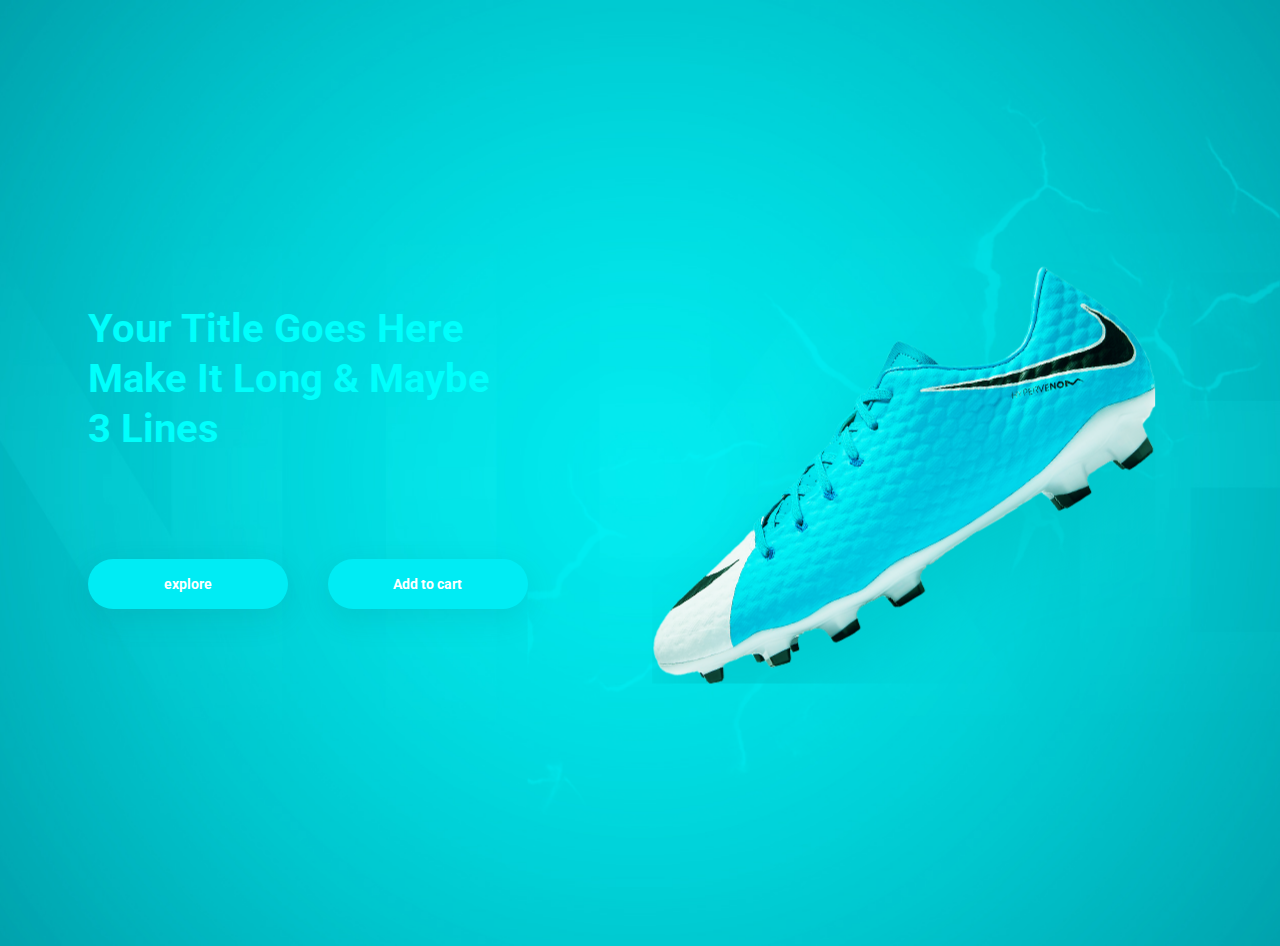
==== index.html @ 2523b428 "Загрузил впервые проект (18,12,20 20,30)" ====
<!DOCTYPE html>
<html lang="ru">
<head>
	<title>Главная</title>
	<meta http-equiv="Content-type" content="text/html;charset=UTF-8" />
	<meta name="format-detection" content="telephone=no">
	<meta http-equiv="X-UA-Compatible" content="IE=edge">
	<link rel="stylesheet" href="css/style.css">
	<link rel="stylesheet" href="css/custom.css">
	<link rel="shortcut icon" href="favicon.ico">
	<!-- <meta name="robots" content="noindex, nofollow" /> -->
	<!-- <meta name="viewport" content="width=device-width, initial-scale=1.0" /> -->
	<meta name="viewport" content="width=device-width, initial-scale=1.0, maximum-scale=1.0, user-scalable=0" />
</head>
<body>
	<div class="wrapper">
<header>
	<div class="container">
		<div class="header-body">
			
		</div>
	</div>
</header>

<div class="header__menu menu">
	<div class="menu__icon icon-menu">
		<span></span>
		<span></span>
		<span></span>
	</div>
	<nav class="menu__body">
		<ul class="menu-list">
			<li><a href="" class="menu__link"></a></li>
		</ul>
	</nav>
</div>

		<section class="section">
			<!-- *главный обьект -->
			<div class="section__content ibg">
				<img src="../img/fon1 v2.jpg" alt="" />
			 <!-- ограничивающий контейнер (именно внутри главного обьекта) -->
				<div class="section__container">
					<div class="section__body body-sector">
						<div class="body-sector__wrapper">
							<h1 class="body-sector__title">
								Your Title Goes Here Make It Long & Maybe  3 Lines
							</h1>
							<div class="body-sector__link link">
								<a href="#" class="link__defolt">explore</a>
								<a href="#" class="link__defolt">Add to cart</a>
							</div>
					</div>
					</div>
				</div>
			</div>
			<!-- *главный обьект с картинкой -->
			<div class="section__image">
				<img class="image" src="../img/fon1.1.png" alt="" />
				<img class="fuut" src="../img/shoe.png" alt="" />
			</div>
			<div class="section__circles circles">
				<span class="circles__object"></span>
				<span class="circles__object"></span>
				<span class="circles__object"></span>
				<span class="circles__object"></span>
				<span class="circles__object"></span>
				<span class="circles__object"></span>
				<span class="circles__object"></span>
				<span class="circles__object"></span>
				<span class="circles__object"></span>
				<span class="circles__object"></span>
				<span class="circles__object"></span>
				<span class="circles__object"></span>
			</div>
		</section>
<footer>
	<div class='container'>
		<div class="footer-body">
			
		</div>
	</div>
</footer>	</div>
<div class="popup popup-callback ms_1">
	<div class="popup-table table">
		<div class="cell">
			<div class="popup-content">
				<div class="popup-close"></div>
				<div class="popup__title"></div>
				<div class="popup__txt"></div>
				<form action="#" class="popup-form form">
					<div class="form-input">
						<input autocomplete="off" type="text" name="form[]" data-value="" class="input" />
					</div>
					<div class="form-input">
						<input autocomplete="off" type="text" name="form[]" data-value="" class="input req email" />
					</div>
					<div class="form-input">
						<input autocomplete="off" type="text" name="form[]" data-value="" class="input req" />
					</div>
					<div class="form-button">
						<button type="submit" class="form__btn btn fw"></button>
					</div>
				</form>
			</div>
		</div>
	</div>
</div>

<div class="popup popup-message ms_1">
	<div class="popup-table table">
		<div class="cell">
			<div class="popup-content">
				<div class="popup-close"></div>
				<div class="popup__title"></div>
				<div class="popup__txt">
					Lorem ipsum dolor sit amet, consectetur adipisicing elit. Deleniti quae nobis neque nam quidem. Dolorum repellendus, voluptatibus animi debitis! Similique dolorum facilis iusto atque laborum minima omnis ipsam rerum ab!
				</div>
			</div>
		</div>
	</div>
</div>


<div class="popup popup-video">
	<div class="popup-table table">
		<div class="cell">
			<div class="popup-close"></div>
			<div class="popup-video__value"></div>
		</div>
	</div>
</div>




<script src="https://code.jquery.com/jquery-3.3.1.min.js"></script>
<script src="js/vendors.js"></script>
<script src="js/main.js"></script>
<script src="js/custom.js" ></script>
</body>
</html>
---- css/style.css ----
@charset "UTF-8";
@import url("https://fonts.googleapis.com/css2?family=Roboto:wght@700&display=swap");
* {
  padding: 0px;
  margin: 0px;
  border: 0px;
}

*, *:before, *:after {
  -webkit-box-sizing: border-box;
  box-sizing: border-box;
}

:focus, :active {
  outline: none;
}

a:focus, a:active {
  outline: none;
}

aside, nav, footer, header, section {
  display: block;
}

html, body {
  height: 100%;
  margin: 0;
  padding: 0;
  min-width: 320px;
  position: relative;
  width: 100%;
  color: #000;
}

body {
  font-size: 100%;
  line-height: 1;
  font-size: 14px;
  font-family: "";
  -ms-text-size-adjust: 100%;
  -moz-text-size-adjust: 100%;
  -webkit-text-size-adjust: 100%;
}
body.lock {
  overflow: hidden;
}
@media (max-width: 767.98px) {
  body.lock {
    width: 100%;
    position: fixed;
    overflow: hidden;
  }
}

input, button, textarea {
  font-family: "";
}

input::-ms-clear {
  display: none;
}

button {
  cursor: pointer;
}

button::-moz-focus-inner {
  padding: 0;
  border: 0;
}

a, a:visited {
  text-decoration: none;
}

a:hover {
  text-decoration: none;
}

ul li {
  list-style: none;
}

img {
  vertical-align: top;
}

h1, h2, h3, h4, h5, h6 {
  font-weight: inherit;
  font-size: inherit;
}

.wrapper {
  width: 100%;
  min-height: 100%;
  overflow: hidden;
}
.container {
  max-width: 1366px;
  margin: 0 auto;
  width: 100%;
}
@media (max-width: 1378px) {
  .container {
    max-width: 970px;
  }
}
@media (max-width: 992.98px) {
  .container {
    max-width: 750px;
  }
}
@media (max-width: 767.98px) {
  .container {
    max-width: none;
    padding: 0 10px;
  }
}

.container2 {
  max-width: 1366px;
  margin: 0 auto;
  width: 100%;
}

/*!
 * baguetteBox.js
 * @author  feimosi
 * @version %%INJECT_VERSION%%
 * @url https://github.com/feimosi/baguetteBox.js
 */
#baguetteBox-overlay {
  display: none;
  opacity: 0;
  position: fixed;
  overflow: hidden;
  top: 0;
  left: 0;
  width: 100%;
  height: 100%;
  z-index: 1000000;
  background-color: #222;
  background-color: rgba(0, 0, 0, 0.8);
  -webkit-transition: opacity 0.5s ease;
  -o-transition: opacity 0.5s ease;
  transition: opacity 0.5s ease;
}
#baguetteBox-overlay.visible {
  opacity: 1;
}
#baguetteBox-overlay .full-image {
  display: inline-block;
  position: relative;
  width: 100%;
  height: 100%;
  text-align: center;
}
#baguetteBox-overlay .full-image figure {
  display: inline;
  margin: 0;
  height: 100%;
}
#baguetteBox-overlay .full-image img {
  display: inline-block;
  width: auto;
  height: auto;
  max-height: 100%;
  max-width: 100%;
  vertical-align: middle;
  -webkit-box-shadow: 0 0 8px rgba(0, 0, 0, 0.6);
          box-shadow: 0 0 8px rgba(0, 0, 0, 0.6);
}
#baguetteBox-overlay .full-image figcaption {
  display: block;
  position: absolute;
  bottom: 0;
  width: 100%;
  text-align: center;
  line-height: 1.8;
  white-space: normal;
  color: #ccc;
  background-color: #000;
  background-color: rgba(0, 0, 0, 0.6);
  font-family: sans-serif;
}
#baguetteBox-overlay .full-image:before {
  content: "";
  display: inline-block;
  height: 50%;
  width: 1px;
  margin-right: -1px;
}

#baguetteBox-slider {
  position: absolute;
  left: 0;
  top: 0;
  height: 100%;
  width: 100%;
  white-space: nowrap;
  -webkit-transition: left 0.4s ease, -webkit-transform 0.4s ease;
  transition: left 0.4s ease, -webkit-transform 0.4s ease;
  -o-transition: left 0.4s ease, transform 0.4s ease;
  transition: left 0.4s ease, transform 0.4s ease;
  transition: left 0.4s ease, transform 0.4s ease, -webkit-transform 0.4s ease;
}
#baguetteBox-slider.bounce-from-right {
  -webkit-animation: bounceFromRight 0.4s ease-out;
          animation: bounceFromRight 0.4s ease-out;
}
#baguetteBox-slider.bounce-from-left {
  -webkit-animation: bounceFromLeft 0.4s ease-out;
          animation: bounceFromLeft 0.4s ease-out;
}

@-webkit-keyframes bounceFromRight {
  0% {
    margin-left: 0;
  }
  50% {
    margin-left: -30px;
  }
  100% {
    margin-left: 0;
  }
}

@keyframes bounceFromRight {
  0% {
    margin-left: 0;
  }
  50% {
    margin-left: -30px;
  }
  100% {
    margin-left: 0;
  }
}
@-webkit-keyframes bounceFromLeft {
  0% {
    margin-left: 0;
  }
  50% {
    margin-left: 30px;
  }
  100% {
    margin-left: 0;
  }
}
@keyframes bounceFromLeft {
  0% {
    margin-left: 0;
  }
  50% {
    margin-left: 30px;
  }
  100% {
    margin-left: 0;
  }
}
.baguetteBox-button#previous-button, .baguetteBox-button#next-button {
  top: 50%;
  top: calc(50% - 30px);
  width: 44px;
  height: 60px;
}

.baguetteBox-button {
  position: absolute;
  cursor: pointer;
  outline: none;
  padding: 0;
  margin: 0;
  border: 0;
  border-radius: 15%;
  background-color: #323232;
  background-color: rgba(50, 50, 50, 0.5);
  color: #ddd;
  font: 1.6em sans-serif;
  -webkit-transition: background-color 0.4s ease;
  -o-transition: background-color 0.4s ease;
  transition: background-color 0.4s ease;
}
.baguetteBox-button:focus, .baguetteBox-button:hover {
  background-color: rgba(50, 50, 50, 0.9);
}
.baguetteBox-button#next-button {
  right: 2%;
}
.baguetteBox-button#previous-button {
  left: 2%;
}
.baguetteBox-button#close-button {
  top: 20px;
  right: 2%;
  right: calc(2% + 6px);
  width: 30px;
  height: 30px;
}
.baguetteBox-button svg {
  position: absolute;
  left: 0;
  top: 0;
}

/*
    Preloader
    Borrowed from http://tobiasahlin.com/spinkit/
*/
.baguetteBox-spinner {
  width: 40px;
  height: 40px;
  display: inline-block;
  position: absolute;
  top: 50%;
  left: 50%;
  margin-top: -20px;
  margin-left: -20px;
}

.baguetteBox-double-bounce1,
.baguetteBox-double-bounce2 {
  width: 100%;
  height: 100%;
  border-radius: 50%;
  background-color: #fff;
  opacity: 0.6;
  position: absolute;
  top: 0;
  left: 0;
  -webkit-animation: bounce 2s infinite ease-in-out;
          animation: bounce 2s infinite ease-in-out;
}

.baguetteBox-double-bounce2 {
  -webkit-animation-delay: -1s;
          animation-delay: -1s;
}

@-webkit-keyframes bounce {
  0%, 100% {
    -webkit-transform: scale(0);
            transform: scale(0);
  }
  50% {
    -webkit-transform: scale(1);
            transform: scale(1);
  }
}

@keyframes bounce {
  0%, 100% {
    -webkit-transform: scale(0);
            transform: scale(0);
  }
  50% {
    -webkit-transform: scale(1);
            transform: scale(1);
  }
}
.webui-popover-content {
  display: none;
}

.webui-popover-rtl {
  direction: rtl;
  text-align: right;
}

.webui-popover {
  position: absolute;
  top: 0;
  left: 0;
  z-index: 9999;
  display: none;
  min-width: 50px;
  min-height: 32px;
  max-width: 220px;
  padding: 1px;
  text-align: left;
  white-space: normal;
  background-clip: padding-box;
  background-color: #fff;
  color: #222222;
  line-height: 20px;
  font-size: 14px;
  border: 1px solid #b0b0b0;
}

.webui-popover-inner {
  padding: 10px 20px;
}

.webui-popover span {
  color: #b0b0b0;
}

.webui-popover.top,
.webui-popover.top-left,
.webui-popover.top-right {
  margin-top: -10px;
}

.webui-popover.right,
.webui-popover.right-top,
.webui-popover.right-bottom {
  margin-left: 10px;
}

.webui-popover.bottom,
.webui-popover.bottom-left,
.webui-popover.bottom-right {
  margin-top: 10px;
}

.webui-popover.left,
.webui-popover.left-top,
.webui-popover.left-bottom {
  margin-left: -10px;
}

.webui-popover.pop {
  -webkit-transform: scale(0.8);
  -ms-transform: scale(0.8);
      transform: scale(0.8);
  -webkit-transition: transform 0.15s cubic-bezier(0.3, 0, 0, 1.5);
  -o-transition: transform 0.15s cubic-bezier(0.3, 0, 0, 1.5);
  -webkit-transition: -webkit-transform 0.15s cubic-bezier(0.3, 0, 0, 1.5);
  transition: -webkit-transform 0.15s cubic-bezier(0.3, 0, 0, 1.5);
  transition: transform 0.15s cubic-bezier(0.3, 0, 0, 1.5);
  transition: transform 0.15s cubic-bezier(0.3, 0, 0, 1.5), -webkit-transform 0.15s cubic-bezier(0.3, 0, 0, 1.5);
  opacity: 0;
  filter: alpha(opacity=0);
}

.webui-popover.pop-out {
  -webkit-transition: 0.15s linear;
  -o-transition: 0.15s linear;
  transition: 0.15s linear;
  opacity: 0;
  filter: alpha(opacity=0);
}

.webui-popover.fade,
.webui-popover.fade-out {
  -webkit-transition: opacity 0.15s linear;
  -o-transition: opacity 0.15s linear;
  transition: opacity 0.15s linear;
  opacity: 0;
  filter: alpha(opacity=0);
}

.webui-popover.out {
  opacity: 0;
  filter: alpha(opacity=0);
}

.webui-popover.in {
  -webkit-transform: none;
  -ms-transform: none;
      transform: none;
  opacity: 1;
  filter: alpha(opacity=100);
}

.webui-popover .webui-popover-content {
  padding: 9px 14px;
  overflow: visible !important;
  display: block;
}

.webui-popover .webui-popover-content > div:first-child {
  width: 99%;
}

.webui-popover-inner .close {
  font-family: arial;
  margin: 8px 10px 0 0;
  float: right;
  font-size: 16px;
  font-weight: 700;
  line-height: 16px;
  color: #000;
  text-shadow: 0 1px 0 #fff;
  opacity: 0.2;
  filter: alpha(opacity=20);
  text-decoration: none;
}

.webui-popover-inner .close:hover,
.webui-popover-inner .close:focus {
  opacity: 0.5;
  filter: alpha(opacity=50);
}

.webui-popover-inner .close:after {
  content: "×";
  width: 0.8em;
  height: 0.8em;
  padding: 4px;
  position: relative;
}

.webui-popover-title {
  padding: 8px 14px;
  margin: 0;
  font-size: 14px;
  font-weight: 700;
  line-height: 18px;
  background-color: #fff;
  border-bottom: 1px solid #f2f2f2;
  border-radius: 5px 5px 0 0;
}

.webui-popover-content {
  padding: 9px 14px;
  overflow: auto;
  display: none;
}

.webui-popover-inverse {
  background-color: #333;
  color: #eee;
}

.webui-popover-inverse .webui-popover-title {
  background: #333;
  border-bottom: 1px solid #3b3b3b;
  color: #eee;
}

.webui-no-padding .webui-popover-content {
  padding: 0;
}

.webui-no-padding .list-group-item {
  border-right: none;
  border-left: none;
}

.webui-no-padding .list-group-item:first-child {
  border-top: 0;
}

.webui-no-padding .list-group-item:last-child {
  border-bottom: 0;
}

.webui-popover > .webui-arrow,
.webui-popover > .webui-arrow:after {
  position: absolute;
  display: block;
  width: 0;
  height: 0;
  border-color: transparent;
  border-style: solid;
}

.webui-popover > .webui-arrow {
  border-width: 11px;
}

.webui-popover > .webui-arrow:after {
  border-width: 10px;
  content: "";
}

.webui-popover.top > .webui-arrow,
.webui-popover.top-right > .webui-arrow,
.webui-popover.top-left > .webui-arrow {
  bottom: -11px;
  left: 50%;
  margin-left: -11px;
  border-top-color: #fff;
  border-top-color: #b0b0b0;
  border-bottom-width: 0;
}

.webui-popover.top > .webui-arrow:after,
.webui-popover.top-right > .webui-arrow:after,
.webui-popover.top-left > .webui-arrow:after {
  content: " ";
  bottom: 1px;
  margin-left: -10px;
  border-top-color: #fff;
  border-bottom-width: 0;
}

.webui-popover.right > .webui-arrow,
.webui-popover.right-top > .webui-arrow,
.webui-popover.right-bottom > .webui-arrow {
  top: 50%;
  left: -11px;
  margin-top: -11px;
  border-left-width: 0;
  border-right-color: #fff;
  border-right-color: #b0b0b0;
}

.webui-popover.right > .webui-arrow:after,
.webui-popover.right-top > .webui-arrow:after,
.webui-popover.right-bottom > .webui-arrow:after {
  content: " ";
  left: 1px;
  bottom: -10px;
  border-left-width: 0;
  border-right-color: #fff;
}

.webui-popover.bottom > .webui-arrow,
.webui-popover.bottom-right > .webui-arrow,
.webui-popover.bottom-left > .webui-arrow {
  top: -11px;
  left: 50%;
  margin-left: -11px;
  border-bottom-color: #fff;
  border-bottom-color: #b0b0b0;
  border-top-width: 0;
}

.webui-popover.bottom > .webui-arrow:after,
.webui-popover.bottom-right > .webui-arrow:after,
.webui-popover.bottom-left > .webui-arrow:after {
  content: " ";
  top: 1px;
  margin-left: -10px;
  border-bottom-color: #fff;
  border-top-width: 0;
}

.webui-popover.left > .webui-arrow,
.webui-popover.left-top > .webui-arrow,
.webui-popover.left-bottom > .webui-arrow {
  top: 50%;
  right: -11px;
  margin-top: -11px;
  border-right-width: 0;
  border-left-color: #fff;
  border-left-color: #b0b0b0;
}

.webui-popover.left > .webui-arrow:after,
.webui-popover.left-top > .webui-arrow:after,
.webui-popover.left-bottom > .webui-arrow:after {
  content: " ";
  right: 1px;
  border-right-width: 0;
  border-left-color: #fff;
  bottom: -10px;
}

.webui-popover-inverse.top > .webui-arrow,
.webui-popover-inverse.top-left > .webui-arrow,
.webui-popover-inverse.top-right > .webui-arrow,
.webui-popover-inverse.top > .webui-arrow:after,
.webui-popover-inverse.top-left > .webui-arrow:after,
.webui-popover-inverse.top-right > .webui-arrow:after {
  border-top-color: #333;
}

.webui-popover-inverse.right > .webui-arrow,
.webui-popover-inverse.right-top > .webui-arrow,
.webui-popover-inverse.right-bottom > .webui-arrow,
.webui-popover-inverse.right > .webui-arrow:after,
.webui-popover-inverse.right-top > .webui-arrow:after,
.webui-popover-inverse.right-bottom > .webui-arrow:after {
  border-right-color: #333;
}

.webui-popover-inverse.bottom > .webui-arrow,
.webui-popover-inverse.bottom-left > .webui-arrow,
.webui-popover-inverse.bottom-right > .webui-arrow,
.webui-popover-inverse.bottom > .webui-arrow:after,
.webui-popover-inverse.bottom-left > .webui-arrow:after,
.webui-popover-inverse.bottom-right > .webui-arrow:after {
  border-bottom-color: #333;
}

.webui-popover-inverse.left > .webui-arrow,
.webui-popover-inverse.left-top > .webui-arrow,
.webui-popover-inverse.left-bottom > .webui-arrow,
.webui-popover-inverse.left > .webui-arrow:after,
.webui-popover-inverse.left-top > .webui-arrow:after,
.webui-popover-inverse.left-bottom > .webui-arrow:after {
  border-left-color: #333;
}

.webui-popover i.icon-refresh:before {
  content: "";
}

.webui-popover i.icon-refresh {
  display: block;
  width: 30px;
  height: 30px;
  font-size: 20px;
  top: 50%;
  left: 50%;
  position: absolute;
  margin-left: -15px;
  margin-right: -15px;
  background: url(../img/loading.gif) no-repeat;
}

@-webkit-keyframes rotate {
  100% {
    -webkit-transform: rotate(360deg);
  }
}
@keyframes rotate {
  100% {
    -webkit-transform: rotate(360deg);
            transform: rotate(360deg);
  }
}
.webui-popover-backdrop {
  background-color: rgba(0, 0, 0, 0.65);
  width: 100%;
  height: 100%;
  position: fixed;
  top: 0;
  left: 0;
  z-index: 9998;
}

.webui-popover .dropdown-menu {
  display: block;
  position: relative;
  top: 0;
  border: none;
  -webkit-box-shadow: none;
          box-shadow: none;
  float: none;
}

.popup {
  -webkit-overflow-scrolling: touch;
  background-color: rgba(0, 0, 0, 0.8);
  display: none;
  position: fixed !important;
  top: 0px;
  left: 0;
  width: 100%;
  height: 100%;
  overflow: auto;
  z-index: 100;
}
.popup.active .popup-content {
  -ms-transform: scale(1);
  -webkit-transform: scale(1);
  transform: scale(1);
}
.popup.show {
  display: block;
}
.popup.show .popup-content {
  -ms-transform: scale(1);
  -webkit-transform: scale(1);
  transform: scale(1);
}

.popup-table {
  height: 100%;
  table-layout: fixed;
}
.popup-table > .cell {
  height: 100%;
  vertical-align: middle;
  padding: 30px 10px;
}

.popup-content {
  -ms-transform: scale(0);
  -webkit-transform: scale(0);
  transform: scale(0);
  -webkit-transition: all 0.3s ease 0s;
  -o-transition: all 0.3s ease 0s;
  transition: all 0.3s ease 0s;
  position: relative;
  max-width: 500px;
  margin: 0px auto;
  background-color: #fff;
}

.popup-close {
  width: 15px;
  height: 15px;
  position: absolute;
  top: 0px;
  right: 0px;
  cursor: pointer;
  background: url("../img/icons/close.png") 0 0 no-repeat;
}

.popup-video .popup-close {
  width: 40px;
  height: 40px;
  background-color: #000;
  top: 0;
  right: 0;
}

.popup-video__value {
  max-width: 99%;
  height: 99%;
  border: none;
}
.popup-video__value iframe {
  position: fixed;
  top: 50%;
  left: 50%;
  width: 100%;
  min-height: 100%;
  height: auto;
  -webkit-transform: translateX(-50%) translateY(-50%);
      -ms-transform: translateX(-50%) translateY(-50%);
          transform: translateX(-50%) translateY(-50%);
  background-size: cover;
}

.popup__txt {
  font-size: 20px;
  padding: 50px;
}

/*
	.header-menu__icon{
		display: block;
		position: absolute;
		top: 18px;
		right: 10px;
		width:30px;
		height: 18px;
		cursor: pointer;
		z-index: 5;
		span{@include anim(0.3s,0s);top: 8px;left: 0px;position: absolute;width: 100%;height: 2px;background-color: #000;
			&:first-child{top: 0px;}
			&:last-child{top: auto;bottom: 0px;}
		}
		&.active{
			span{@include scale(0);
				&:first-child{@include rotate(-45deg);top: 8px;}
				&:last-child{@include rotate(45deg);bottom: 8px;}
			}
		}
	}
*/
.body-sector__wrapper {
  padding: 304px 0px 337px 0px;
}
@media (min-width: 767.98px) {
  .body-sector__wrapper {
    max-width: 440px;
    margin: 0px 0px 0px auto;
  }
}
.body-sector__title {
  font-family: Roboto;
  font-size: 40px;
  font-weight: bold;
  font-stretch: normal;
  font-style: normal;
  line-height: 1.25;
  letter-spacing: normal;
  text-align: left;
  color: #00fffc;
  margin: 0px 0px 105px 0px;
  max-width: 410px;
}
.link {
  display: -webkit-box;
  display: -ms-flexbox;
  display: flex;
  font-size: 0;
  -webkit-box-pack: justify;
      -ms-flex-pack: justify;
          justify-content: space-between;
}
.link__defolt {
  display: -webkit-box;
  display: -ms-flexbox;
  display: flex;
  font-size: 0;
  -webkit-box-pack: center;
      -ms-flex-pack: center;
          justify-content: center;
  -webkit-box-align: center;
      -ms-flex-align: center;
          align-items: center;
  font-family: Roboto;
  font-size: 14px;
  font-weight: bold;
  font-stretch: normal;
  font-style: normal;
  line-height: 3.21;
  letter-spacing: normal;
  text-align: center;
  color: #ffffff;
  width: 200px;
  height: 50px;
  border-radius: 25px;
  -webkit-box-shadow: 0px 10px 30px 0 rgba(20, 108, 113, 0.15);
          box-shadow: 0px 10px 30px 0 rgba(20, 108, 113, 0.15);
  background-color: #00ecf4;
}
.link__defolt:hover {
  -webkit-box-shadow: 0px 10px 30px 0 rgba(20, 108, 113, 0.15);
          box-shadow: 0px 10px 30px 0 rgba(20, 108, 113, 0.15);
  border: solid 2px #ffffff;
  background-color: rgba(20, 108, 113, 0.15);
  -webkit-transition: all 0.3s ease 0s;
  -o-transition: all 0.3s ease 0s;
  transition: all 0.3s ease 0s;
}
.circles__object {
  width: 22px;
  height: 22px;
  position: absolute;
  border-radius: 50%;
  -webkit-animation: scale-up-centerq 10s ease infinite both;
          animation: scale-up-centerq 10s ease infinite both;
}
@-webkit-keyframes scale-up-centerq {
  0% {
    border: solid 6px #00fffc;
    -webkit-transform: scale(1);
            transform: scale(1);
  }
  100% {
    -webkit-transform: scale(5);
            transform: scale(5);
    border: solid 0.8px #00fffc;
  }
}
@keyframes scale-up-centerq {
  0% {
    border: solid 6px #00fffc;
    -webkit-transform: scale(1);
            transform: scale(1);
  }
  100% {
    -webkit-transform: scale(5);
            transform: scale(5);
    border: solid 0.8px #00fffc;
  }
}

.section {
  position: relative;
}
@media (min-width: 767.98px) {
  .section {
    display: -webkit-box;
    display: -ms-flexbox;
    display: flex;
  }
}
.section__circles {
  position: absolute;
  width: 100%;
  height: 100%;
}
.section__content {
  -webkit-box-flex: 0;
      -ms-flex: 0 0 100%;
          flex: 0 0 100%;
}
.section__container {
  max-width: 1378px;
  margin: 0 auto;
  padding: 0px 6px;
}
@media (min-width: 767.98px) {
  .section__body {
    width: 41.14%;
  }
}
@media (min-width: 767.98px) {
  .section__image {
    position: relative;
    -webkit-box-flex: 0;
        -ms-flex: 0 0 calc(((100vw - 12px) * 0.5886) + 6px);
            flex: 0 0 calc(((100vw - 12px) * 0.5886) + 6px);
    padding: 0 0 0% 0;
    -webkit-transform: translate(-100%, 0px);
        -ms-transform: translate(-100%, 0px);
            transform: translate(-100%, 0px);
  }
  .section__image .fuut {
    position: absolute;
    top: 50%;
    left: 50%;
    -webkit-transform: translate(-50%, -50%);
        -ms-transform: translate(-50%, -50%);
            transform: translate(-50%, -50%);
    max-width: 100%;
  }
  .section__image .fuut img {
    max-width: 100%;
  }
}
@media (min-width: 1378px) {
  .section__image {
    -webkit-box-flex: 0;
        -ms-flex: 0 0 calc(50vw - (-0.0886) * (1378px - 12px));
            flex: 0 0 calc(50vw - (-0.0886) * (1378px - 12px));
  }
}
.section__image .image {
  max-width: 100%;
  -webkit-animation: heartbeat 60s cubic-bezier(0.175, 0.885, 0.32, 1.275) infinite both;
  animation: heartbeat 60s cubic-bezier(0.175, 0.885, 0.32, 1.275) infinite both;
}
@-webkit-keyframes heartbeat {
  from {
    -webkit-transform: scale(1);
    transform: scale(1);
    -webkit-transform-origin: center center;
    transform-origin: center center;
    -webkit-animation-timing-function: ease-out;
    animation-timing-function: ease-out;
  }
  10% {
    -webkit-transform: scale(0.91);
    transform: scale(0.91);
    -webkit-animation-timing-function: ease-in;
    animation-timing-function: ease-in;
  }
  17% {
    -webkit-transform: scale(0.98);
    transform: scale(0.98);
    -webkit-animation-timing-function: ease-out;
    animation-timing-function: ease-out;
  }
  33% {
    -webkit-transform: scale(0.87);
    transform: scale(0.87);
    -webkit-animation-timing-function: ease-in;
    animation-timing-function: ease-in;
  }
  45% {
    -webkit-transform: scale(1);
    transform: scale(1);
    -webkit-animation-timing-function: ease-out;
    animation-timing-function: ease-out;
  }
}
@keyframes heartbeat {
  from {
    -webkit-transform: scale(1);
    transform: scale(1);
    -webkit-transform-origin: center center;
    transform-origin: center center;
    -webkit-animation-timing-function: ease-out;
    animation-timing-function: ease-out;
  }
  10% {
    -webkit-transform: scale(0.91);
    transform: scale(0.91);
    -webkit-animation-timing-function: ease-in;
    animation-timing-function: ease-in;
  }
  17% {
    -webkit-transform: scale(0.98);
    transform: scale(0.98);
    -webkit-animation-timing-function: ease-out;
    animation-timing-function: ease-out;
  }
  33% {
    -webkit-transform: scale(0.87);
    transform: scale(0.87);
    -webkit-animation-timing-function: ease-in;
    animation-timing-function: ease-in;
  }
  45% {
    -webkit-transform: scale(1);
    transform: scale(1);
    -webkit-animation-timing-function: ease-out;
    animation-timing-function: ease-out;
  }
}
@media (min-width: 767.98px) {
  .section__image .image {
    position: absolute;
    width: 100%;
    height: 100%;
    top: 0;
    left: 0;
    -o-object-fit: cover;
       object-fit: cover;
  }
}

.form-row {
  display: -webkit-box;
  display: -ms-flexbox;
  display: flex;
  font-size: 0;
  margin: 0px -15px;
}

.form__column {
  padding: 0px 15px;
}

.btn {
  display: inline-block;
  padding: 0px 0px;
}
.btn.fw {
  width: 100%;
}

.select-block {
  position: relative;
}

.select__label {
  z-index: 2;
  position: absolute;
  top: -8px;
  background-color: #f7f7f7;
  padding: 0 5px;
  color: #979797;
  font-weight: 600;
  font-size: 13px;
  line-height: 16px;
  left: 20px;
}

.select {
  position: relative;
  cursor: pointer;
}
.select .select-title {
  z-index: 1;
  width: 100%;
  height: 55px;
  border: 1px solid #dedede;
  position: relative;
  background-color: #fff;
}
.select .select-title__arrow {
  position: absolute;
  top: 0;
  right: 0px;
  width: 45px;
  height: 100%;
  background: url("../img/icons/select-arrow.svg") center no-repeat;
}
.select .select-title__value {
  color: #000;
  font-weight: 700;
  font-size: 18px;
  line-height: 53px;
  display: block;
  overflow: hidden;
  padding: 0 45px 0 25px;
  white-space: nowrap;
  text-transform: none;
  -o-text-overflow: ellipsis;
     text-overflow: ellipsis;
}
.select .select-options {
  position: absolute;
  z-index: 10;
  top: 54px;
  display: none;
  overflow: hidden;
  min-width: 100%;
  background-color: #fff;
  border: 1px solid #dedede;
  padding: 10px 20px 10px 25px;
}
.select .select-options-scroll {
  max-height: 80px;
  overflow: auto;
}
.select .select-options-list {
  padding: 0px 0px 0px 0px;
}
.select .select-options__value {
  color: #000;
  font-size: 20px;
  margin: 0px 0px 15px 0px;
}
.select .select-options__value:last-child {
  margin: 0px 0px 0px 0px;
}
.select .select-options__value:hover {
  color: #000;
}
input[type=text], input[type=email], input[type=tel], textarea {
  -webkit-appearance: none;
  -moz-appearance: none;
  appearance: none;
}

.input {
  border: 1px solid #000;
  height: 50px;
  border-radius: 0 !important;
  margin: 0px 0px 20px 0px;
  width: 100%;
  display: block;
  padding: 0px 20px;
}
.input.err {
  border: 1px solid red;
}

textarea.input {
  resize: none;
  padding: 0px 0px;
}

.check {
  position: relative;
  padding-left: 25px;
  color: #5f5f5f;
  line-height: 18px;
  cursor: pointer;
}
.check input {
  display: none;
}
.check:before {
  content: "";
  left: 0;
  top: 0;
  width: 18px;
  height: 18px;
  border: 1px solid #a3a3a3;
  position: absolute;
}
.check.active:before {
  background: #000;
}

.option {
  position: relative;
  cursor: pointer;
  padding-left: 25px;
  line-height: 16px;
  margin-bottom: 10px;
  font-size: 15px;
  font-weight: 300;
}
.option:last-child {
  margin-bottom: 0px;
}
.option input {
  display: none;
}
.option:before {
  position: absolute;
  left: 0;
  top: 0;
  width: 16px;
  height: 16px;
  content: "";
  border: 1px solid #7f7f7f;
  border-radius: 50%;
}
.option.active:before {
  background: #000;
}

.rating-block {
  display: table;
  font-size: 0;
}

.rating {
  display: inline-block;
  position: relative;
  vertical-align: middle;
}
.rating.edit .star {
  cursor: pointer;
}
.rating .star {
  width: 17px;
  height: 14px;
  display: inline-block;
  position: relative;
  z-index: 3;
}

.rating__line {
  position: absolute;
  width: 85px;
  height: 14px;
  top: 0;
  left: 0;
  background: url("../img/icons/bg_rating.svg") 0 0 no-repeat;
  z-index: 1;
  background-size: 85px 100%;
}

.rating__activeline {
  position: absolute;
  width: 0px;
  height: 14px;
  top: 0;
  left: 0;
  background: url("../img/icons/bg_rating_active.svg") 0 0 no-repeat;
  z-index: 2;
  background-size: 85px 100%;
}

.rating__value {
  display: inline-block;
  color: #1b3139;
  font-size: 14px;
  line-height: 13px;
  vertical-align: middle;
}

.quantity {
  position: relative;
  width: 73px;
  height: 47px;
  border: 1px solid #cfcfcf;
  background-color: #ffffff;
}

.quantity__input {
  height: 45px;
  width: 50px;
  text-align: center;
  color: #101010;
  font-weight: 300;
}

.quantity__btn {
  position: absolute;
  top: 11px;
  right: 15px;
  cursor: pointer;
}
.quantity__btn:before {
  font-size: 25px;
  display: inline-block;
  line-height: 10px;
  color: #a9a9a9;
}
.quantity__btn:hover:before {
  color: #da0005;
}
.quantity__btn.dwn {
  top: 25px;
}

.category-params-item-price-table {
  margin-bottom: 25px;
}
.category-params-item-price-table .cell:first-child {
  padding-right: 15px;
  position: relative;
}
.category-params-item-price-table .cell:first-child:after {
  content: "-";
  position: absolute;
  right: -4px;
  top: 8px;
  font-size: 20px;
}
.category-params-item-price-table .cell:last-child {
  padding-left: 15px;
}
.category-params-item-price-table .cell input {
  height: 37px;
  border: 2px solid #393939;
  background-color: #ffffff;
  text-align: center;
  font-size: 12px;
  color: #393939;
  font-weight: 500;
  width: 100%;
}

.category-params-item-price-range {
  margin: 0 12px 40px 12px;
  background-color: #c9cecf;
  height: 2px;
  position: relative;
}
.category-params-item-price-range .ui-slider-range {
  background-color: #000;
  height: 2px;
  position: relative;
}
.category-params-item-price-range .ui-slider-handle {
  width: 23px;
  height: 28px;
  border: 3px solid #fbfbfb;
  background-color: #ea5922;
  display: block;
  position: absolute;
  top: -14px;
  margin-left: -12px;
  cursor: pointer;
}
.category-params-item-price-range .ui-slider-handle span {
  position: absolute;
  bottom: -18px;
  left: 50%;
  width: 50px;
  text-align: center;
  font-size: 10px;
  margin-left: -25px;
  font-weight: 500;
  color: #94a6aa;
}

.form__info {
  position: absolute;
  width: 60px;
  height: 60px;
  right: 0;
  top: 0;
  line-height: 60px;
  text-align: center;
  color: #888;
  z-index: 2;
  font-size: 14px;
}
@media (max-width: 767.98px) {
  .form__info {
    width: 50px;
    height: 50px;
    line-height: 50px;
  }
}

.form-range-line {
  position: relative;
  height: 5px;
  border-radius: 0 0 4px 4px;
  background-color: #e0e0e0;
  margin: -2px 0px 0px 0px;
}
.form-range-line .ui-slider-range {
  background-color: #093454;
  height: 5px;
  position: absolute;
  top: 0;
  left: 0;
  border-radius: 0 0 4px 4px;
}
.form-range-line .ui-slider-handle {
  background: url("../img/icons/range.svg") 0 0 no-repeat;
  width: 28px;
  height: 28px;
  position: absolute;
  margin: -9px 0px 0px -14px;
  top: 0;
  left: 0;
  cursor: pointer;
}
.form-range-line .ui-state-hover {
  background: url("../img/icons/range_a.svg") 0 0 no-repeat;
}

.form-range-values {
  display: -webkit-box;
  display: -ms-flexbox;
  display: flex;
  font-size: 0;
  -webkit-box-pack: justify;
      -ms-flex-pack: justify;
          justify-content: space-between;
  padding: 14px 0px 0px 0px;
}

.form-range-values__item {
  font-size: 12px;
  color: #888;
}

.row:after {
  display: block;
  content: "";
  clear: both;
}

.rub:after {
  content: "₽";
}

.noselect {
  -webkit-touch-callout: none;
  -webkit-user-select: none;
  -moz-user-select: none;
  -ms-user-select: none;
  user-select: none;
}

ol.counter {
  list-style-type: none;
  counter-reset: item;
}
ol.counter li {
  position: relative;
  padding: 0px 0px 0px 45px;
}
ol.counter li:before {
  counter-increment: item;
  content: counter(item);
  position: absolute;
  left: 0;
  top: 0;
  color: #818181;
  font-size: 14px;
  font-weight: 700;
  text-align: center;
  line-height: 26px;
  border-radius: 50%;
  width: 28px;
  height: 28px;
  border: 1px solid #4274bb;
}

.ellipsis {
  display: block;
  overflow: hidden;
  width: 100%;
  white-space: nowrap;
  -o-text-overflow: ellipsis;
     text-overflow: ellipsis;
}

.es {
  overflow: hidden;
  white-space: nowrap;
  -o-text-overflow: ellipsis;
     text-overflow: ellipsis;
}

.table {
  display: table;
  font-size: 0;
  width: 100%;
}

.trow {
  display: table-row;
}

.cell {
  display: table-cell;
}
.cell.full {
  width: 100%;
}

.ibg {
  background-position: center;
  background-size: cover;
  background-repeat: no-repeat;
}
.ibg img {
  display: none;
}

.video {
  position: relative;
  overflow: hidden;
  height: 0;
  padding-bottom: 56.25%;
}
.video video, .video iframe, .video object, .video embed {
  position: absolute;
  top: 0;
  left: 0;
  width: 100%;
  height: 100%;
}

.videobg video, .videobg iframe, .videobg object, .videobg embed {
  position: fixed;
  top: 50%;
  left: 50%;
  min-width: 100%;
  min-height: 100%;
  width: auto;
  height: auto;
  z-index: -100;
  -webkit-transform: translateX(-50%) translateY(-50%);
      -ms-transform: translateX(-50%) translateY(-50%);
          transform: translateX(-50%) translateY(-50%);
  background-size: cover;
}

.moretext {
  overflow: hidden;
}

.moretext__more {
  cursor: pointer;
}
.moretext__more i {
  font-style: normal;
}
.moretext__more i:first-child {
  display: block;
}
.moretext__more i:last-child {
  display: none;
}
.moretext__more.active i {
  font-style: normal;
}
.moretext__more.active i:first-child {
  display: none;
}
.moretext__more.active i:last-child {
  display: block;
}

.graystyle {
  -webkit-transition: all 0.8s ease 0s;
  -o-transition: all 0.8s ease 0s;
  transition: all 0.8s ease 0s;
  filter: grayscale(1);
  -webkit-filter: grayscale(1);
  -moz-filter: grayscale(1);
  -o-filter: grayscale(1);
}

.graystyleoff {
  filter: grayscale(0);
  -webkit-filter: grayscale(0);
  -moz-filter: grayscale(0);
  -o-filter: grayscale(0);
}

.slick-slider {
  position: relative;
}
.slick-slider .slick-track, .slick-slider .slick-list {
  -webkit-transform: translate3d(0, 0, 0);
  -ms-transform: translate3d(0, 0, 0);
  transform: translate3d(0, 0, 0);
}
.slick-slider .slick-list {
  position: relative;
  overflow: hidden;
  width: 100%;
}
.slick-slider .slick-track {
  position: relative;
  width: 100%;
}
.slick-slider .slick-slide {
  overflow: hidden;
  float: left;
  position: relative;
}
.tab__item {
  display: none;
}
.tab__item.active {
  display: block;
}

.mirror {
  -webkit-transform: scale(-1, 1);
      -ms-transform: scale(-1, 1);
          transform: scale(-1, 1);
}

.nicescroll-rails {
  z-index: 1000 !important;
}

.gm-style-iw-t {
  opacity: 0;
}

.baloon {
  opacity: 1;
  right: -7px !important;
  bottom: 80px !important;
}
.baloon button {
  display: none !important;
}
.baloon:after {
  display: none !important;
}

.baloon-style {
  display: none;
}

.baloon-content.gm-style-iw {
  opacity: 1;
  border-radius: 0px !important;
  max-width: 300px !important;
  padding: 0 !important;
  left: 0 !important;
  width: 100% !important;
  overflow: visible !important;
}
.baloon-content.gm-style-iw > .gm-style-iw-d {
  overflow: hidden !important;
  max-width: none !important;
}
.baloon-content.gm-style-iw:after {
  display: none !important;
}

.baloon-close {
  top: 18px !important;
}
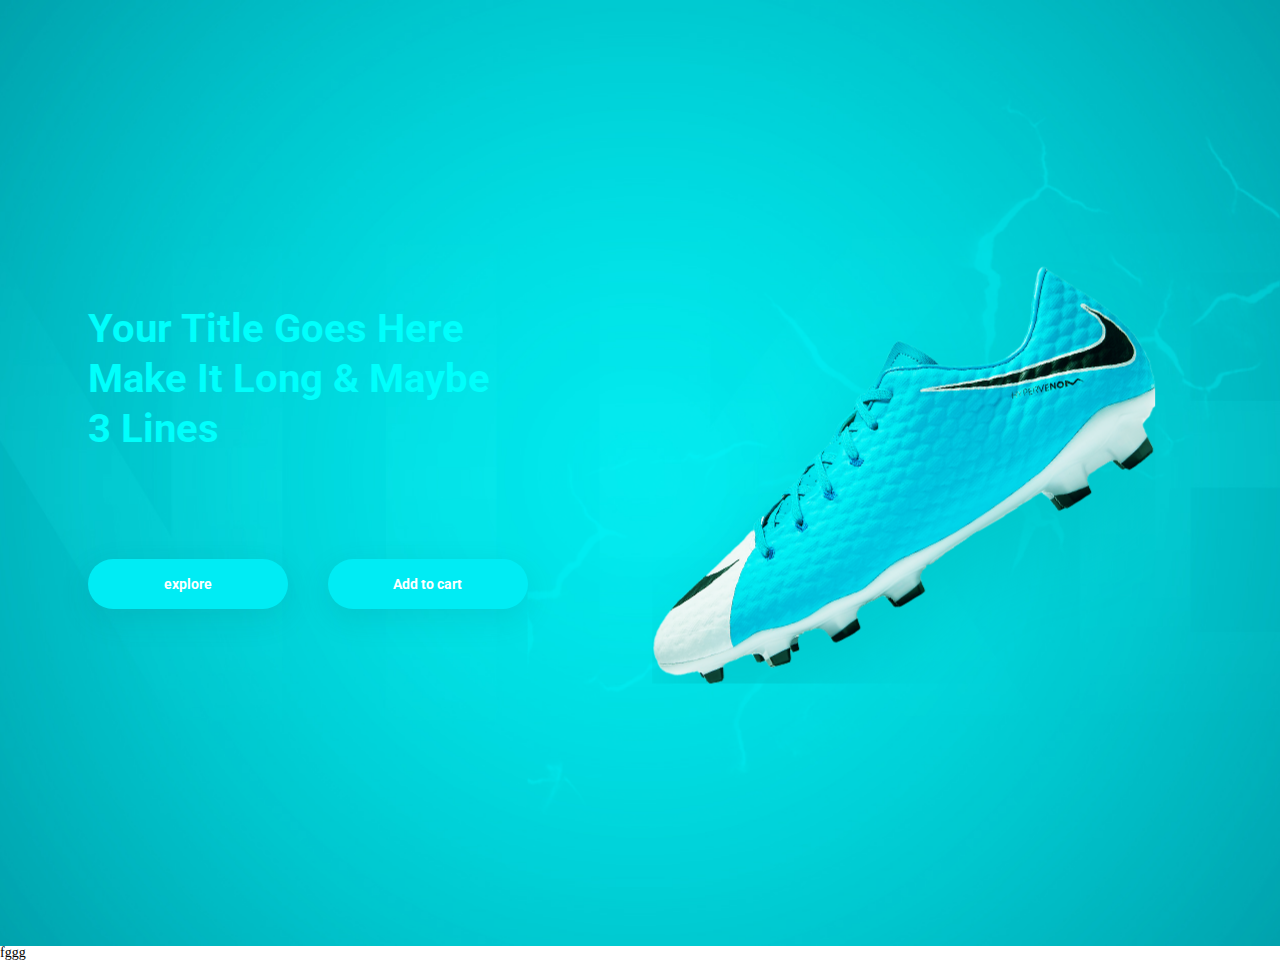
==== commit 6181994d: "тестовое изменение" ====
--- a/index.html
+++ b/index.html
@@ -132,7 +132,7 @@
 </div>
 
 
-
+<h2>fggg</h2>
 
 <script src="https://code.jquery.com/jquery-3.3.1.min.js"></script>
 <script src="js/vendors.js"></script>
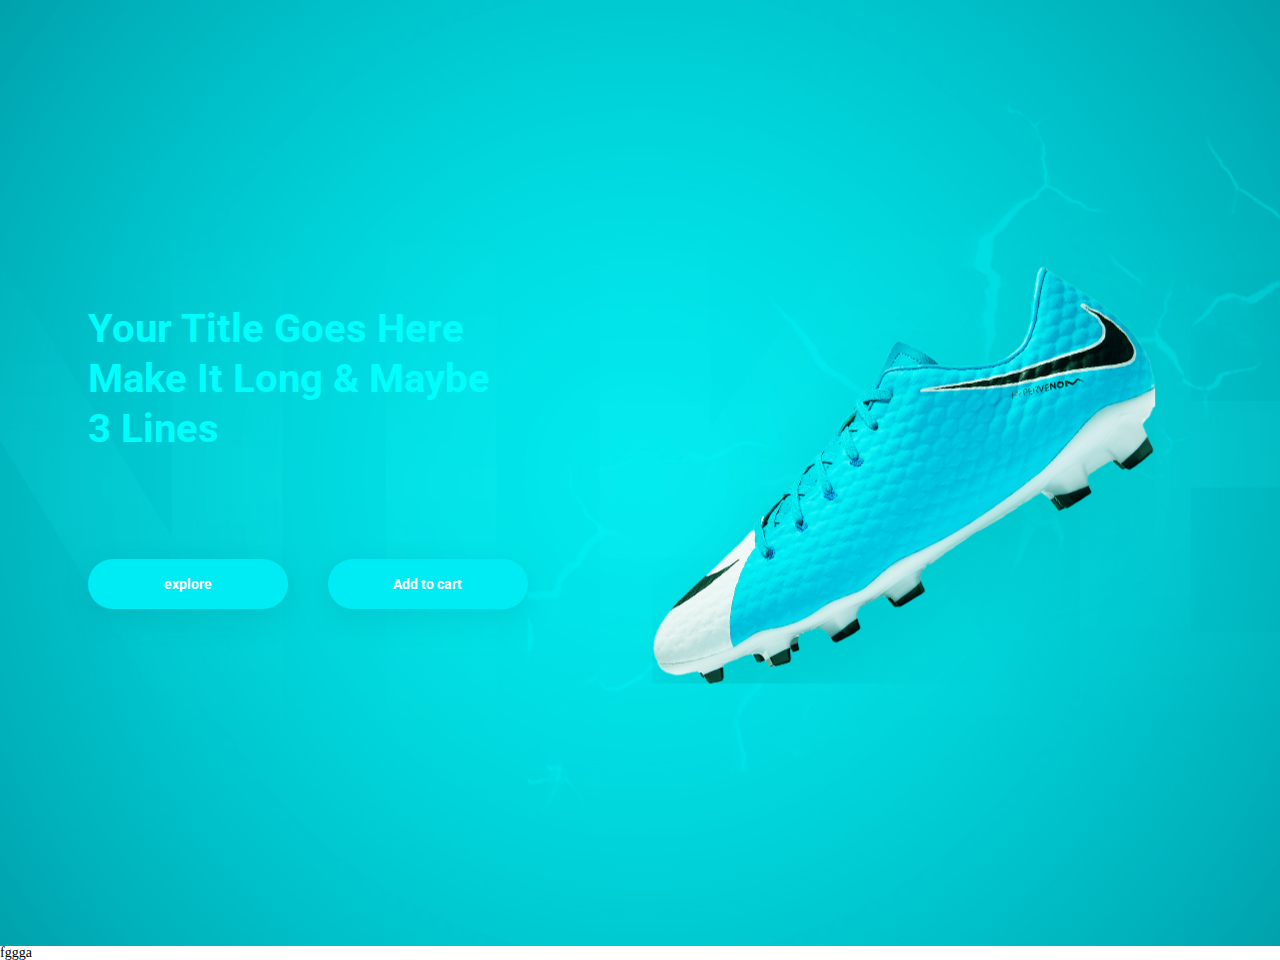
==== commit 73097066: "ff" ====
--- a/index.html
+++ b/index.html
@@ -132,7 +132,7 @@
 </div>
 
 
-<h2>fggg</h2>
+<h2>fggga</h2>
 
 <script src="https://code.jquery.com/jquery-3.3.1.min.js"></script>
 <script src="js/vendors.js"></script>
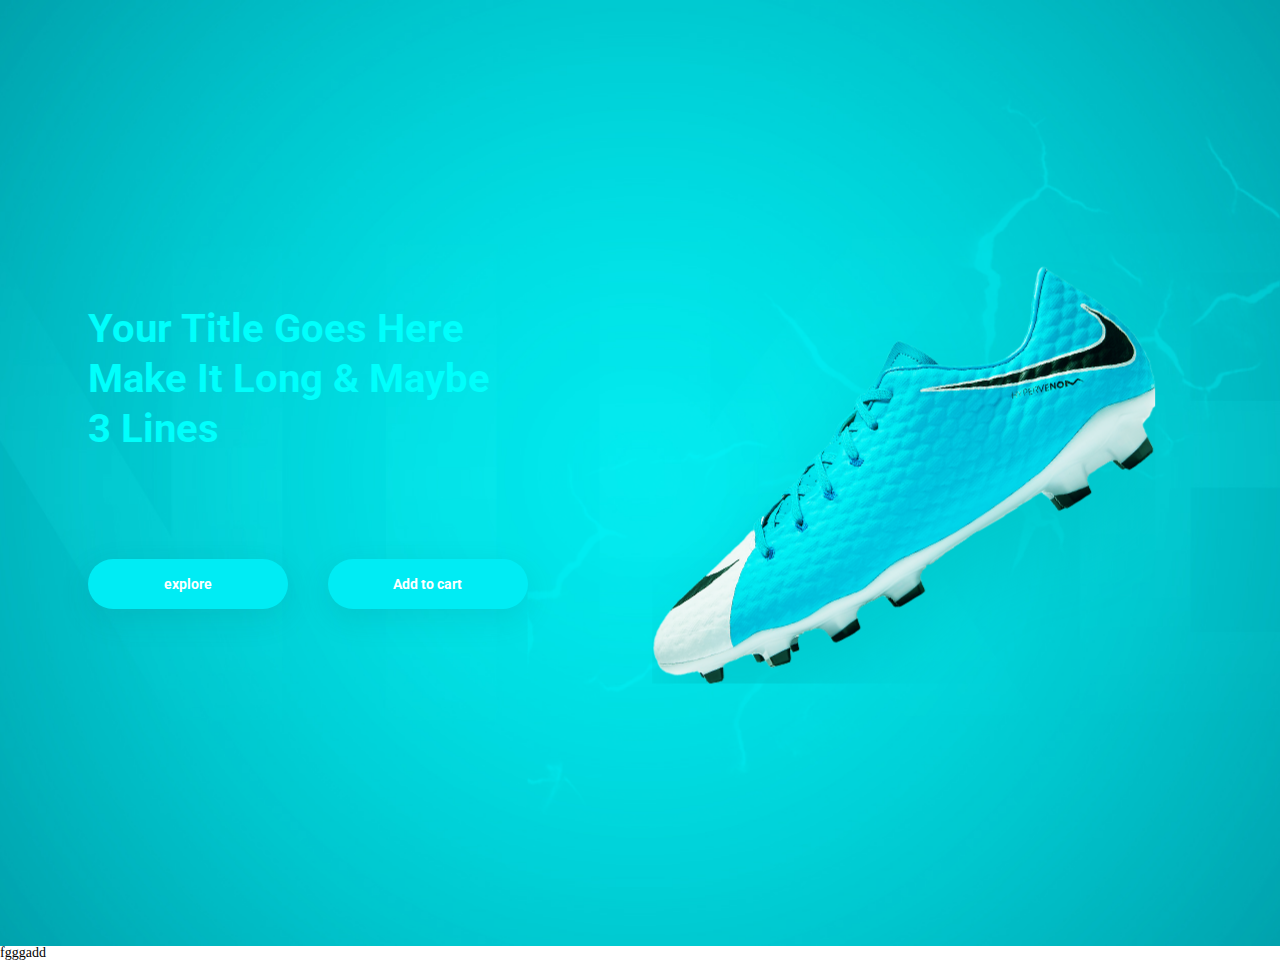
==== commit cc10f7bc: "ffd" ====
--- a/index.html
+++ b/index.html
@@ -132,7 +132,7 @@
 </div>
 
 
-<h2>fggga</h2>
+<h2>fgggadd</h2>
 
 <script src="https://code.jquery.com/jquery-3.3.1.min.js"></script>
 <script src="js/vendors.js"></script>
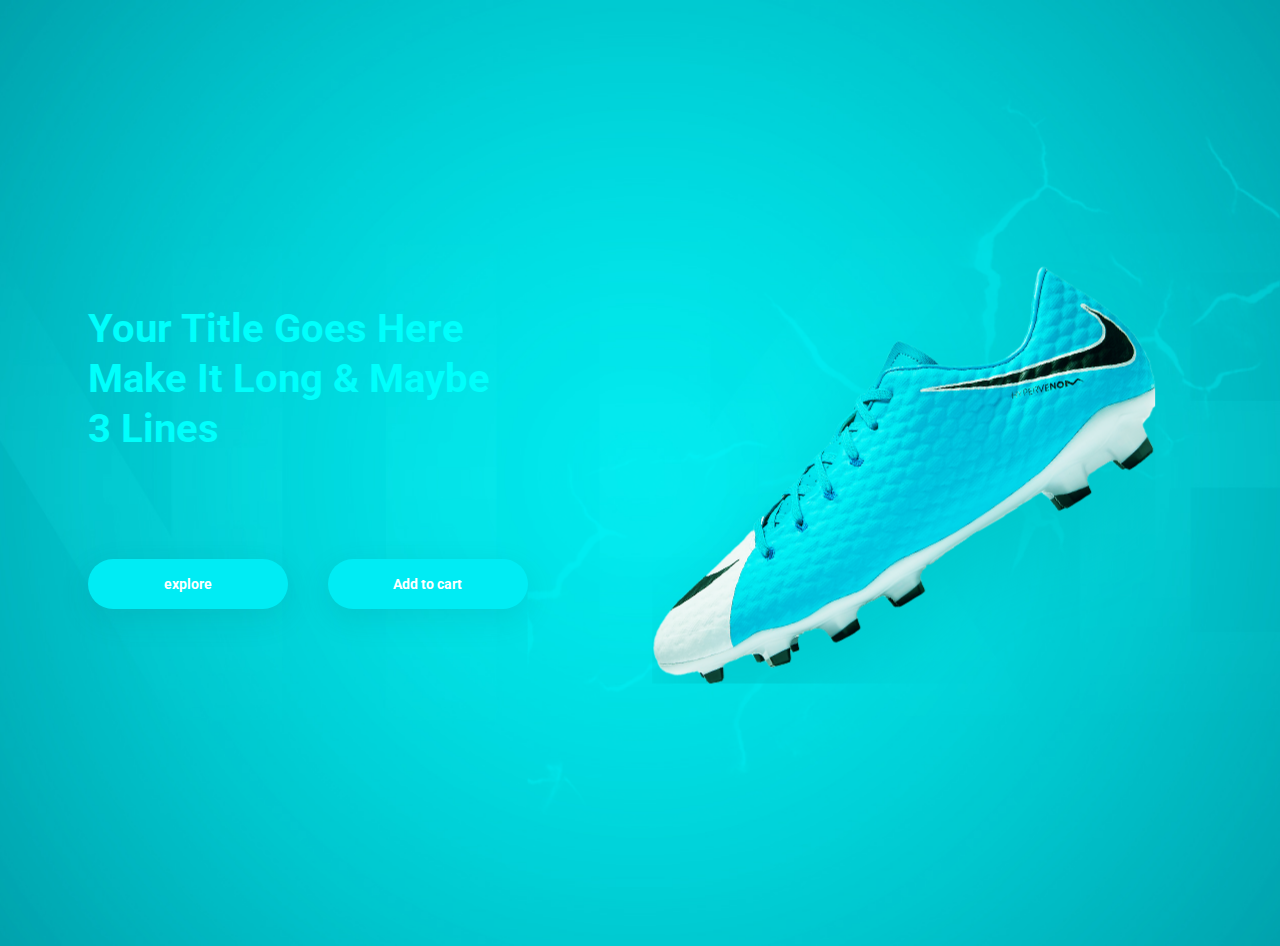
==== commit 99128707: "aa" ====
--- a/index.html
+++ b/index.html
@@ -131,9 +131,6 @@
 	</div>
 </div>
 
-
-<h2>fgggadd</h2>
-
 <script src="https://code.jquery.com/jquery-3.3.1.min.js"></script>
 <script src="js/vendors.js"></script>
 <script src="js/main.js"></script>
